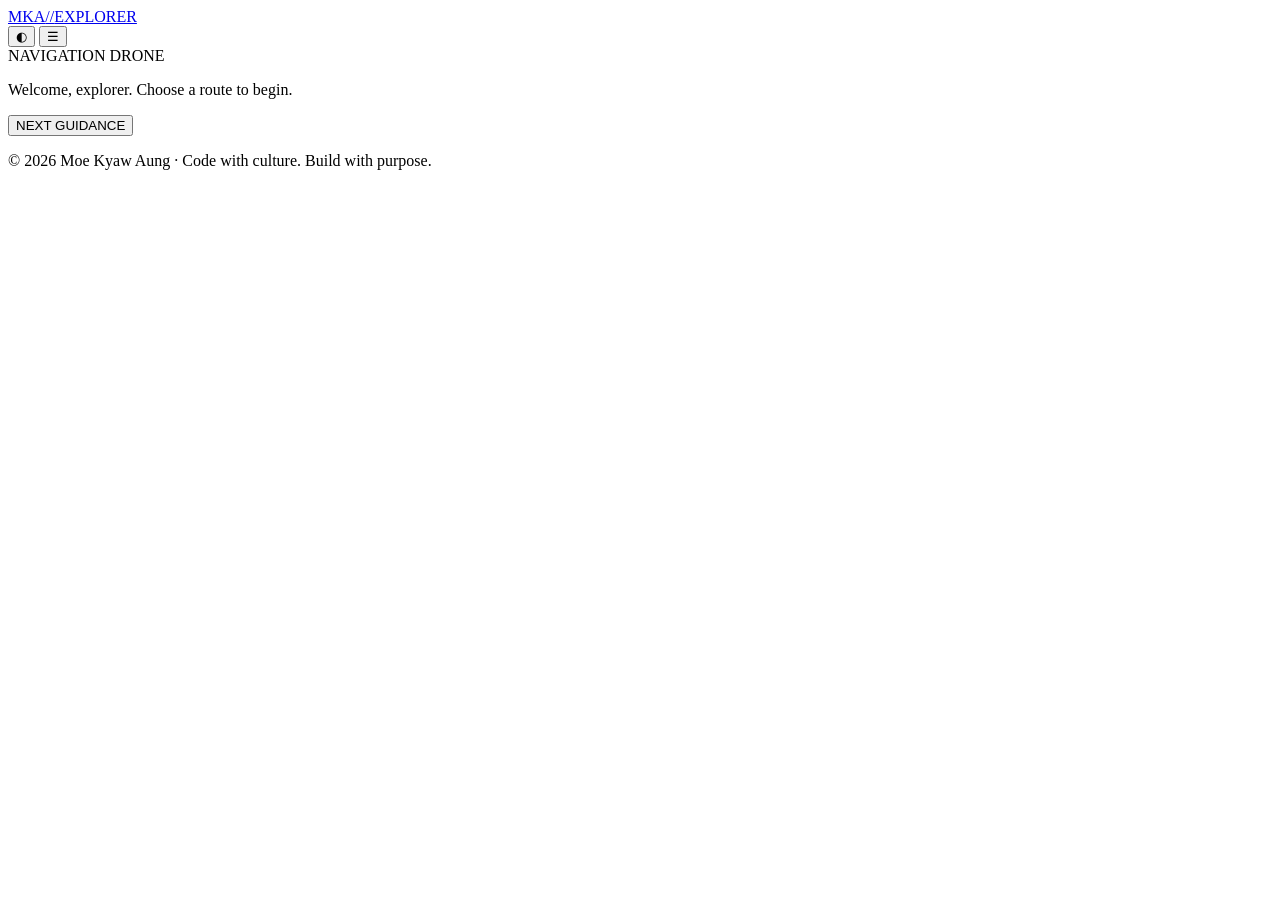
==== index.html @ f3c580d6 "Add initial HTML structure for the site" ====
<!doctype html>
<html lang="en">
<head>
  <meta charset="UTF-8" />
  <meta name="viewport" content="width=device-width, initial-scale=1.0" />

  <title>Moe Kyaw Aung | Digital Explorer</title>

  <meta
    name="description"
    content="Senior Android Developer and Full-Stack Engineer exploring mobile, web, AI and secure digital systems."
  />

  <link rel="stylesheet" href="css/reset.css" />
  <link rel="stylesheet" href="css/variables.css" />
  <link rel="stylesheet" href="css/base.css" />
  <link rel="stylesheet" href="css/layout.css" />
  <link rel="stylesheet" href="css/components.css" />
  <link rel="stylesheet" href="css/explorer-map.css" />
  <link rel="stylesheet" href="css/animations.css" />
  <link rel="stylesheet" href="css/responsive.css" />
</head>

<body>
  <div id="map-grid"></div>
  <div id="satellite-overlay"></div>

  <header class="site-header">
    <a href="#mission" class="brand">
      MKA<span>//</span>EXPLORER
    </a>

    <nav id="main-navigation" aria-label="Main navigation"></nav>

    <div class="header-actions">
      <button id="theme-toggle" class="icon-button">
        ◐
      </button>

      <button id="menu-toggle" class="icon-button">
        ☰
      </button>
    </div>
  </header>

  <main id="app"></main>

  <aside class="navigation-drone" id="navigation-drone">
    <div class="drone-heading">
      <span class="drone-pulse"></span>
      NAVIGATION DRONE
    </div>

    <p id="drone-message">
      Welcome, explorer. Choose a route to begin.
    </p>

    <button id="drone-next" class="small-button">
      NEXT GUIDANCE
    </button>
  </aside>

  <footer class="site-footer">
    <p>
      © 2026 Moe Kyaw Aung · Code with culture. Build with purpose.
    </p>
  </footer>

  <script src="js/config.js"></script>
  <script src="js/data.js"></script>
  <script src="js/theme.js"></script>
  <script src="js/navigation.js"></script>
  <script src="js/compass.js"></script>
  <script src="js/map-grid.js"></script>
  <script src="js/parallax.js"></script>
  <script src="js/drone.js"></script>
  <script src="js/app.js"></script>
  <script src="js/main.js"></script>
</body>
</html>
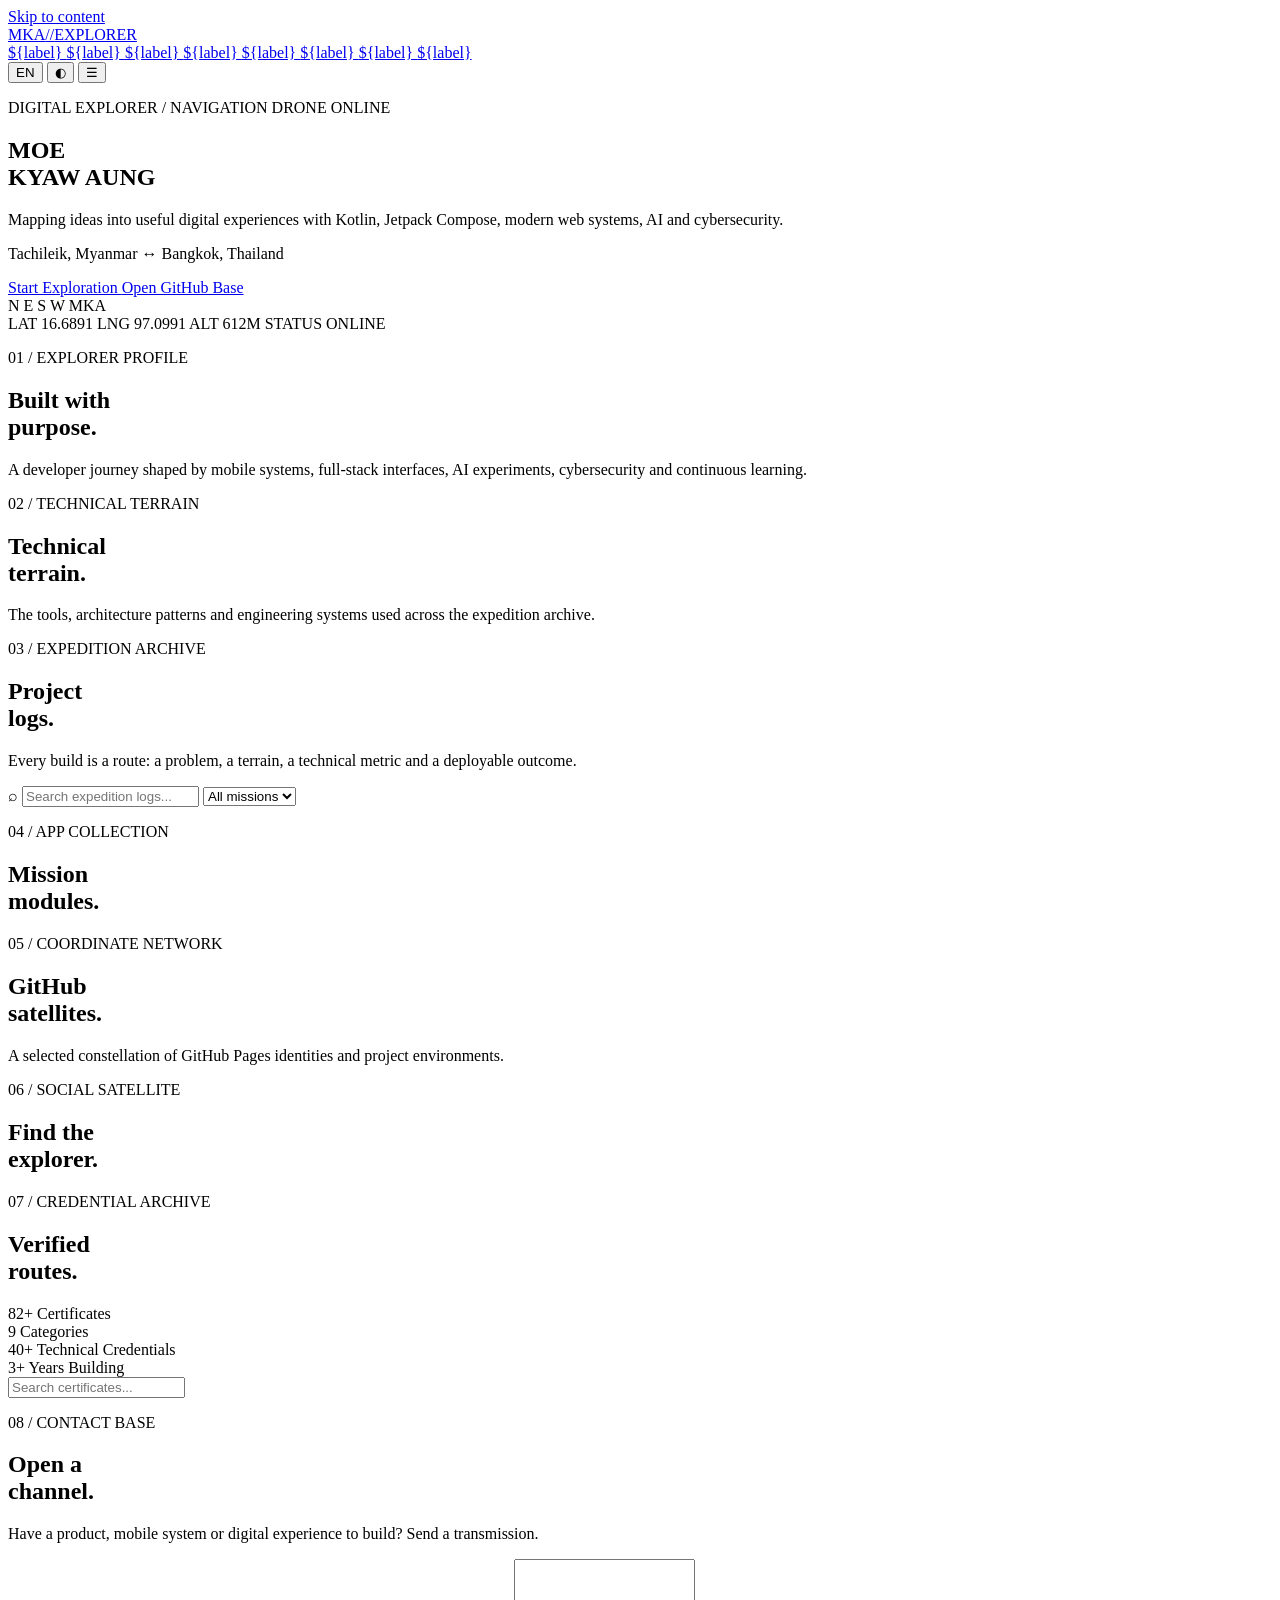
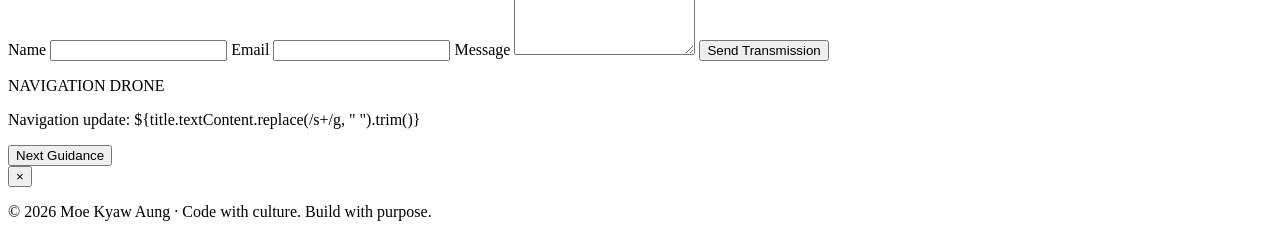
==== commit ad2712db: "Update index.html" ====
--- a/index.html
+++ b/index.html
@@ -1,49 +1,385 @@
 <!doctype html>
 <html lang="en">
 <head>
-  <meta charset="UTF-8" />
-  <meta name="viewport" content="width=device-width, initial-scale=1.0" />
+  <meta charset="UTF-8">
+  <meta name="viewport" content="width=device-width, initial-scale=1">
 
   <title>Moe Kyaw Aung | Digital Explorer</title>
 
   <meta
     name="description"
-    content="Senior Android Developer and Full-Stack Engineer exploring mobile, web, AI and secure digital systems."
-  />
-
-  <link rel="stylesheet" href="css/reset.css" />
-  <link rel="stylesheet" href="css/variables.css" />
-  <link rel="stylesheet" href="css/base.css" />
-  <link rel="stylesheet" href="css/layout.css" />
-  <link rel="stylesheet" href="css/components.css" />
-  <link rel="stylesheet" href="css/explorer-map.css" />
-  <link rel="stylesheet" href="css/animations.css" />
-  <link rel="stylesheet" href="css/responsive.css" />
+    content="Senior Android Developer and Full-Stack Engineer building useful mobile, web, AI and secure digital systems."
+  >
+
+  <meta name="theme-color" content="#061019">
+  <meta name="color-scheme" content="dark light">
+
+  <meta property="og:title" content="Moe Kyaw Aung | Digital Explorer">
+  <meta
+    property="og:description"
+    content="Explore the developer journey of Moe Kyaw Aung."
+  >
+  <meta
+    property="og:image"
+    content="https://res.cloudinary.com/dye5qpwii/image/upload/v1778527878/IMG_20260430_053105_uef0yr.png"
+  >
+
+  <link rel="manifest" href="manifest.webmanifest">
+  <link rel="icon" href="assets/icons/compass.svg">
+
+  <link rel="stylesheet" href="css/00-reset.css">
+  <link rel="stylesheet" href="css/01-tokens.css">
+  <link rel="stylesheet" href="css/02-base.css">
+  <link rel="stylesheet" href="css/03-layout.css">
+  <link rel="stylesheet" href="css/04-header.css">
+  <link rel="stylesheet" href="css/05-hero.css">
+  <link rel="stylesheet" href="css/06-map-grid.css">
+  <link rel="stylesheet" href="css/07-terrain.css">
+  <link rel="stylesheet" href="css/08-cards.css">
+  <link rel="stylesheet" href="css/09-drone.css">
+  <link rel="stylesheet" href="css/10-modal.css">
+  <link rel="stylesheet" href="css/11-forms.css">
+  <link rel="stylesheet" href="css/12-animations.css">
+  <link rel="stylesheet" href="css/13-responsive.css">
+  <link rel="stylesheet" href="css/14-accessibility.css">
 </head>
 
 <body>
-  <div id="map-grid"></div>
-  <div id="satellite-overlay"></div>
-
-  <header class="site-header">
-    <a href="#mission" class="brand">
+  <a class="skip-link" href="#main-content">
+    Skip to content
+  </a>
+
+  <div id="cursor-dot" aria-hidden="true"></div>
+  <div id="cursor-ring" aria-hidden="true"></div>
+
+  <div class="map-grid" aria-hidden="true"></div>
+  <div class="satellite-overlay" aria-hidden="true"></div>
+
+  <header class="site-header" id="site-header">
+    <a class="brand" href="#mission" aria-label="Moe Kyaw Aung home">
       MKA<span>//</span>EXPLORER
     </a>
 
-    <nav id="main-navigation" aria-label="Main navigation"></nav>
-
-    <div class="header-actions">
-      <button id="theme-toggle" class="icon-button">
+    <nav id="main-navigation" aria-label="Primary navigation"></nav>
+
+    <div class="header-tools">
+      <button
+        class="tool-button"
+        id="language-toggle"
+        type="button"
+        aria-label="Switch language"
+      >
+        EN
+      </button>
+
+      <button
+        class="tool-button"
+        id="theme-toggle"
+        type="button"
+        aria-label="Toggle theme"
+      >
         ◐
       </button>
 
-      <button id="menu-toggle" class="icon-button">
+      <button
+        class="tool-button menu-button"
+        id="menu-toggle"
+        type="button"
+        aria-label="Open navigation"
+        aria-expanded="false"
+      >
         ☰
       </button>
     </div>
   </header>
 
-  <main id="app"></main>
+  <main id="main-content">
+    <section class="hero-section" id="mission">
+      <div class="hero-terrain terrain-back" data-depth="0.08"></div>
+      <div class="hero-terrain terrain-mid" data-depth="0.16"></div>
+      <div class="hero-terrain terrain-front" data-depth="0.24"></div>
+
+      <div class="hero-content container">
+        <div class="hero-copy reveal">
+          <p class="eyebrow">
+            DIGITAL EXPLORER / NAVIGATION DRONE ONLINE
+          </p>
+
+          <h1 class="hero-title">
+            MOE<br>
+            <span>KYAW AUNG</span>
+          </h1>
+
+          <p class="hero-role">
+            <span id="typing-target"></span>
+          </p>
+
+          <p class="hero-description">
+            Mapping ideas into useful digital experiences with Kotlin,
+            Jetpack Compose, modern web systems, AI and cybersecurity.
+          </p>
+
+          <p class="hero-location">
+            Tachileik, Myanmar <span>↔</span> Bangkok, Thailand
+          </p>
+
+          <div class="hero-actions">
+            <a class="button button-primary" href="#expeditions">
+              Start Exploration
+            </a>
+
+            <a
+              class="button button-secondary"
+              href="https://github.com/Dev-moe-kyawaung"
+              target="_blank"
+              rel="noreferrer"
+            >
+              Open GitHub Base
+            </a>
+          </div>
+        </div>
+
+        <div class="compass-interface reveal" aria-hidden="true">
+          <div class="compass-orbit orbit-one"></div>
+          <div class="compass-orbit orbit-two"></div>
+          <div class="compass-needle"></div>
+          <span class="compass-label north">N</span>
+          <span class="compass-label east">E</span>
+          <span class="compass-label south">S</span>
+          <span class="compass-label west">W</span>
+          <span class="compass-center">MKA</span>
+        </div>
+      </div>
+
+      <div class="hero-coordinates">
+        <span>LAT 16.6891</span>
+        <span>LNG 97.0991</span>
+        <span>ALT 612M</span>
+        <span>STATUS ONLINE</span>
+      </div>
+    </section>
+
+    <section class="page-section" id="about">
+      <div class="container">
+        <div class="section-heading reveal">
+          <div>
+            <p class="section-label">01 / EXPLORER PROFILE</p>
+            <h2>Built with<br>purpose.</h2>
+          </div>
+
+          <p>
+            A developer journey shaped by mobile systems, full-stack
+            interfaces, AI experiments, cybersecurity and continuous learning.
+          </p>
+        </div>
+
+        <div id="profile-root"></div>
+      </div>
+    </section>
+
+    <section class="page-section" id="skills">
+      <div class="container">
+        <div class="section-heading reveal">
+          <div>
+            <p class="section-label">02 / TECHNICAL TERRAIN</p>
+            <h2>Technical<br>terrain.</h2>
+          </div>
+
+          <p>
+            The tools, architecture patterns and engineering systems used
+            across the expedition archive.
+          </p>
+        </div>
+
+        <div id="skills-root"></div>
+      </div>
+    </section>
+
+    <section class="page-section" id="expeditions">
+      <div class="container">
+        <div class="section-heading reveal">
+          <div>
+            <p class="section-label">03 / EXPEDITION ARCHIVE</p>
+            <h2>Project<br>logs.</h2>
+          </div>
+
+          <p>
+            Every build is a route: a problem, a terrain, a technical metric
+            and a deployable outcome.
+          </p>
+        </div>
+
+        <div class="control-bar">
+          <label class="search-field">
+            <span aria-hidden="true">⌕</span>
+            <input
+              id="project-search"
+              type="search"
+              placeholder="Search expedition logs..."
+              autocomplete="off"
+            >
+          </label>
+
+          <select id="project-filter" class="select-field">
+            <option value="all">All missions</option>
+            <option value="Android">Android</option>
+            <option value="Web">Web</option>
+            <option value="AI">AI / ML</option>
+            <option value="Enterprise">Enterprise</option>
+          </select>
+        </div>
+
+        <div id="projects-root" class="expedition-grid"></div>
+      </div>
+    </section>
+
+    <section class="page-section" id="apps">
+      <div class="container">
+        <div class="section-heading reveal">
+          <div>
+            <p class="section-label">04 / APP COLLECTION</p>
+            <h2>Mission<br>modules.</h2>
+          </div>
+        </div>
+
+        <div id="apps-root" class="app-grid"></div>
+      </div>
+    </section>
+
+    <section class="page-section" id="coordinates">
+      <div class="container">
+        <div class="section-heading reveal">
+          <div>
+            <p class="section-label">05 / COORDINATE NETWORK</p>
+            <h2>GitHub<br>satellites.</h2>
+          </div>
+
+          <p>
+            A selected constellation of GitHub Pages identities and project
+            environments.
+          </p>
+        </div>
+
+        <div id="sites-root" class="satellite-grid"></div>
+      </div>
+    </section>
+
+    <section class="page-section" id="social">
+      <div class="container">
+        <div class="section-heading reveal">
+          <div>
+            <p class="section-label">06 / SOCIAL SATELLITE</p>
+            <h2>Find the<br>explorer.</h2>
+          </div>
+        </div>
+
+        <div id="social-root" class="satellite-grid"></div>
+      </div>
+    </section>
+
+    <section class="page-section" id="certifications">
+      <div class="container">
+        <div class="section-heading reveal">
+          <div>
+            <p class="section-label">07 / CREDENTIAL ARCHIVE</p>
+            <h2>Verified<br>routes.</h2>
+          </div>
+        </div>
+
+        <div class="credential-grid">
+          <article class="credential-card reveal">
+            <span class="credential-number">82+</span>
+            <span class="credential-label">Certificates</span>
+          </article>
+
+          <article class="credential-card reveal">
+            <span class="credential-number">9</span>
+            <span class="credential-label">Categories</span>
+          </article>
+
+          <article class="credential-card reveal">
+            <span class="credential-number">40+</span>
+            <span class="credential-label">Technical Credentials</span>
+          </article>
+
+          <article class="credential-card reveal">
+            <span class="credential-number">3+</span>
+            <span class="credential-label">Years Building</span>
+          </article>
+        </div>
+
+        <div class="certificate-search-row">
+          <input
+            id="certificate-search"
+            class="input-field"
+            type="search"
+            placeholder="Search certificates..."
+          >
+        </div>
+
+        <div id="certificates-root"></div>
+      </div>
+    </section>
+
+    <section class="page-section" id="contact">
+      <div class="container">
+        <div class="section-heading reveal">
+          <div>
+            <p class="section-label">08 / CONTACT BASE</p>
+            <h2>Open a<br>channel.</h2>
+          </div>
+
+          <p>
+            Have a product, mobile system or digital experience to build?
+            Send a transmission.
+          </p>
+        </div>
+
+        <div class="contact-layout">
+          <div id="contact-details"></div>
+
+          <form id="contact-form" class="contact-form" novalidate>
+            <label>
+              Name
+              <input
+                name="name"
+                type="text"
+                required
+                minlength="2"
+                autocomplete="name"
+              >
+            </label>
+
+            <label>
+              Email
+              <input
+                name="email"
+                type="email"
+                required
+                autocomplete="email"
+              >
+            </label>
+
+            <label>
+              Message
+              <textarea
+                name="message"
+                rows="6"
+                required
+                minlength="10"
+              ></textarea>
+            </label>
+
+            <button class="button button-primary" type="submit">
+              Send Transmission
+            </button>
+
+            <p id="form-status" role="status"></p>
+          </form>
+        </div>
+      </div>
+    </section>
+  </main>
 
   <aside class="navigation-drone" id="navigation-drone">
     <div class="drone-heading">
@@ -55,26 +391,73 @@
       Welcome, explorer. Choose a route to begin.
     </p>
 
-    <button id="drone-next" class="small-button">
-      NEXT GUIDANCE
+    <button id="drone-next" class="small-button" type="button">
+      Next Guidance
     </button>
   </aside>
 
+  <div
+    id="project-modal"
+    class="modal"
+    aria-hidden="true"
+    role="dialog"
+    aria-modal="true"
+    aria-labelledby="modal-title"
+  >
+    <div class="modal-backdrop" data-modal-close></div>
+
+    <div class="modal-dialog">
+      <button
+        class="modal-close"
+        type="button"
+        aria-label="Close project details"
+        data-modal-close
+      >
+        ×
+      </button>
+
+      <div id="modal-content"></div>
+    </div>
+  </div>
+
   <footer class="site-footer">
-    <p>
-      © 2026 Moe Kyaw Aung · Code with culture. Build with purpose.
-    </p>
+    <div class="container">
+      <p>
+        © 2026 Moe Kyaw Aung · Code with culture. Build with purpose.
+      </p>
+    </div>
   </footer>
 
   <script src="js/config.js"></script>
-  <script src="js/data.js"></script>
+  <script src="js/data-profile.js"></script>
+  <script src="js/data-projects.js"></script>
+  <script src="js/data-apps.js"></script>
+  <script src="js/data-social.js"></script>
+  <script src="js/data-sites.js"></script>
+  <script src="js/state.js"></script>
+  <script src="js/storage.js"></script>
   <script src="js/theme.js"></script>
   <script src="js/navigation.js"></script>
+  <script src="js/cursor.js"></script>
+  <script src="js/typing.js"></script>
   <script src="js/compass.js"></script>
   <script src="js/map-grid.js"></script>
-  <script src="js/parallax.js"></script>
+  <script src="js/terrain.js"></script>
+  <script src="js/satellite.js"></script>
   <script src="js/drone.js"></script>
-  <script src="js/app.js"></script>
+  <script src="js/observer.js"></script>
+  <script src="js/modal.js"></script>
+  <script src="js/search.js"></script>
+  <script src="js/filters.js"></script>
+  <script src="js/gravatar.js"></script>
+  <script src="js/render-profile.js"></script>
+  <script src="js/render-projects.js"></script>
+  <script src="js/render-apps.js"></script>
+  <script src="js/render-social.js"></script>
+  <script src="js/render-sites.js"></script>
+  <script src="js/forms.js"></script>
+  <script src="js/keyboard.js"></script>
+  <script src="js/security.js"></script>
   <script src="js/main.js"></script>
 </body>
 </html>
